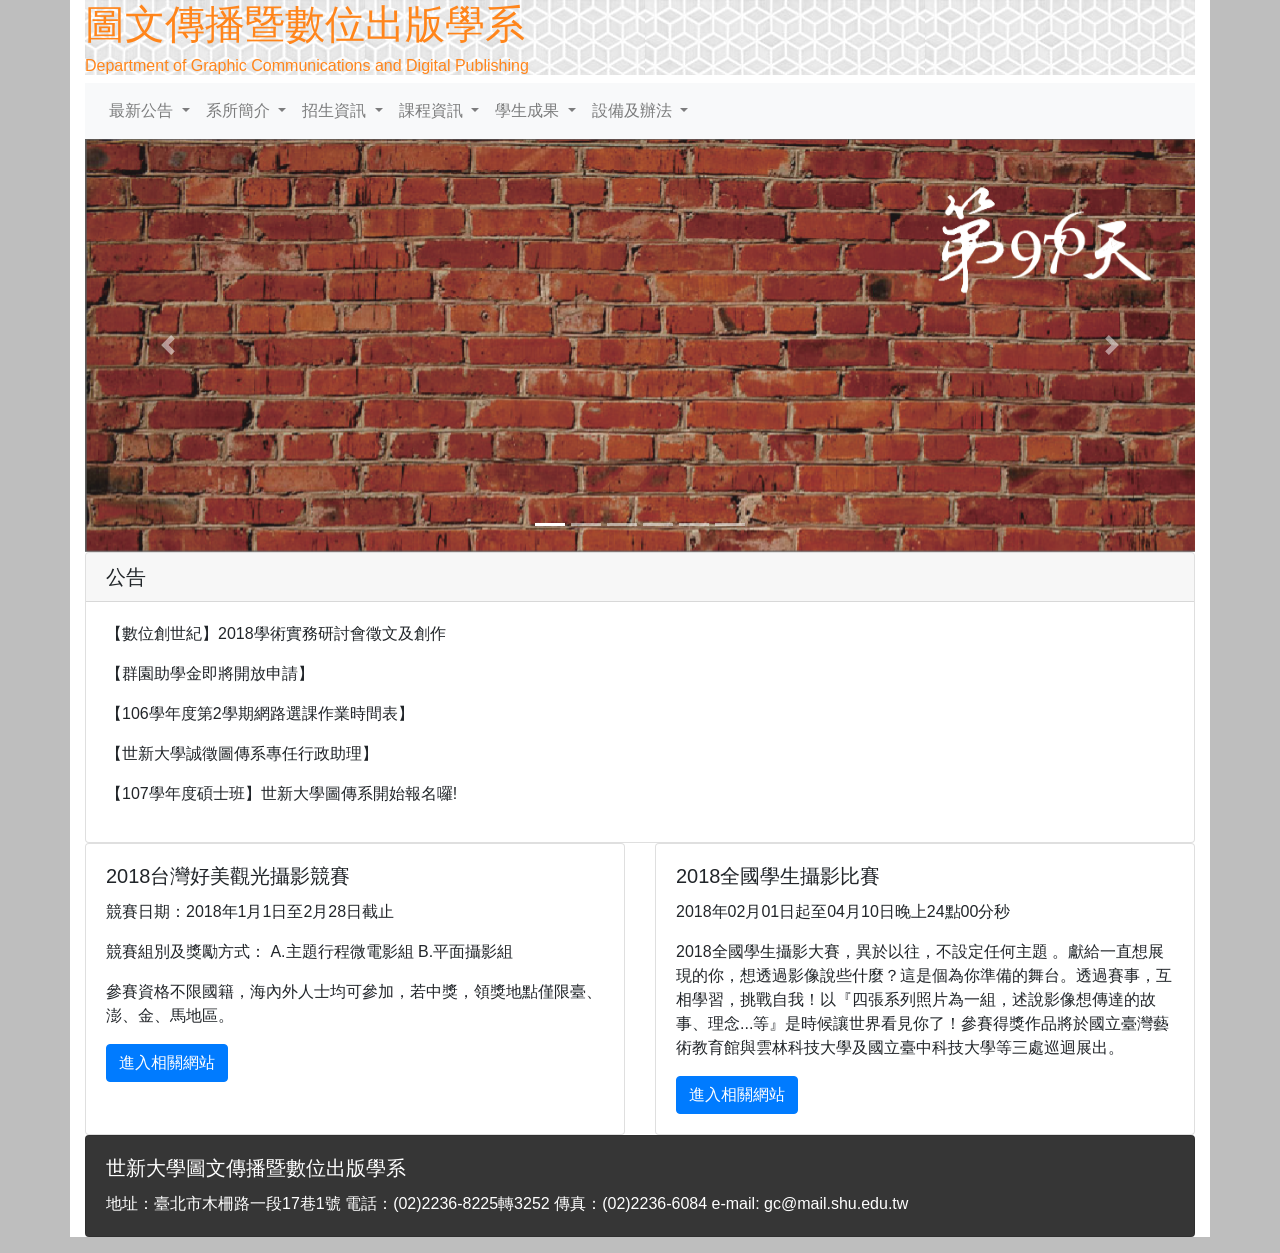
==== index.html @ d30d3207 "0116-2" ====
<!DOCTYPE html>
<html lang="en">

<head>
    <meta charset="UTF-8">
    <link href='http://fonts.googleleapis.com/css?family=Maven+Pro:900,400' rel='stylesheet' type='text/css'>
    <link rel="stylesheet" href="css/bootstrap.css">
    <link rel="stylesheet" href="css/bootstrap.min.css">
    <link rel="stylesheet" href="css/bootstrap-grid.css">
    <link rel="stylesheet" href="css/bootstrap-reboot.css">
    <link rel="stylesheet" href="css/bootstrap-reboot.min.css">
    <link rel="stylesheet" href="style.css">
    <title>圖文傳播暨數位出版學系</title>
</head>

<body>
    <div class="container">
        <header>
            <div id="div01">
                <h1>圖文傳播暨數位出版學系</h1>
                <h6>Department of Graphic Communications and Digital Publishing</h6>
            </div>
        </header>
        <nav class="navbar navbar-expand-lg navbar-light bg-light">
            <button class="navbar-toggler" type="button" data-toggle="collapse" data-target="#navbarSupportedContent" aria-controls="navbarSupportedContent" aria-expanded="false" aria-label="Toggle navigation">
                <span class="navbar-toggler-icon"></span>
            </button>
            <div class="collapse navbar-collapse" id="navbarSupportedContent">
                <ul class="navbar-nav mr-auto">
                    <a class="nav-link dropdown-toggle" href="#" id="navbarDropdown" role="button" data-toggle="dropdown" aria-haspopup="true" aria-expanded="false">
          最新公告
        </a>
                    <div class="dropdown-menu" aria-labelledby="navbarDropdown">
                        <a class="dropdown-item " href="# ">行政公告</a>
                        <a class="dropdown-item " href="# ">榮譽榜</a>
                        <a class="dropdown-item " href="# ">講座資訊</a>
                        <a class="dropdown-item " href="# ">研討會</a>
                        <a class="dropdown-item " href="# ">競賽資訊</a>
                        <a class="dropdown-item " href="# ">畢業流向</a>
                    </div>
                    </li>
                    <li class="nav-item dropdown">
                        <a class="nav-link dropdown-toggle" href="#" id="navbarDropdown" role="button" data-toggle="dropdown" aria-haspopup="true" aria-expanded="false">
          系所簡介
        </a>
                        <div class="dropdown-menu" aria-labelledby="navbarDropdown">
                            <a class="dropdown-item " href="# ">關於圖傳</a>
                            <a class="dropdown-item " href="# ">專任師資</a>
                            <a class="dropdown-item " href="# ">兼任師資</a>
                            <a class="dropdown-item " href="# ">行政人員</a>
                        </div>
                    </li>
                    <li class="nav-item dropdown">
                        <a class="nav-link dropdown-toggle" href="#" id="navbarDropdown" role="button" data-toggle="dropdown" aria-haspopup="true" aria-expanded="false">
          招生資訊
        </a>
                        <div class="dropdown-menu" aria-labelledby="navbarDropdown">
                            <a class="dropdown-item " href="# ">大學部招生</a>
                            <a class="dropdown-item " href="# ">研究所招生</a>
                            <a class="dropdown-item " href="# ">在職生專班招生</a>
                            <a class="dropdown-item " href="# ">轉學生入學</a>
                        </div>
                    </li>
                    <li class="nav-item dropdown">
                        <a class="nav-link dropdown-toggle" href="#" id="navbarDropdown" role="button" data-toggle="dropdown" aria-haspopup="true" aria-expanded="false">
          課程資訊
        </a>
                        <div class="dropdown-menu" aria-labelledby="navbarDropdown">
                            <a class="dropdown-item " href="# ">學士班</a>
                            <a class="dropdown-item " href="# ">碩士班</a>
                            <a class="dropdown-item " href="# ">圖傳學程</a>
                            <a class="dropdown-item " href="# ">輔系雙主修</a>
                        </div>
                    </li>
                    <li class="nav-item dropdown">
                        <a class="nav-link dropdown-toggle" href="#" id="navbarDropdown" role="button" data-toggle="dropdown" aria-haspopup="true" aria-expanded="false">
          學生成果
        </a>
                        <div class="dropdown-menu" aria-labelledby="navbarDropdown">
                            <a class="dropdown-item " href="# ">畢業創作</a>
                            <a class="dropdown-item " href="# ">圖傳設計專題</a>
                        </div>
                    </li>
                    <li class="nav-item dropdown">
                        <a class="nav-link dropdown-toggle" href="#" id="navbarDropdown" role="button" data-toggle="dropdown" aria-haspopup="true" aria-expanded="false">
          設備及辦法
        </a>
                        <div class="dropdown-menu" aria-labelledby="navbarDropdown">
                            <a class="dropdown-item " href="# ">一般教室</a>
                            <a class="dropdown-item " href="# ">專業教室</a>
                            <a class="dropdown-item " href="# ">實驗室</a>
                        </div>
                    </li>
                </ul>
            </div>
        </nav>
        <div id="carouselExampleIndicators" class="carousel slide" data-ride="carousel">
            <ol class="carousel-indicators">
                <li data-target="#carouselExampleIndicators" data-slide-to="0" class="active"></li>
                <li data-target="#carouselExampleIndicators" data-slide-to="1"></li>
                <li data-target="#carouselExampleIndicators" data-slide-to="2"></li>
                <li data-target="#carouselExampleIndicators" data-slide-to="3"></li>
                <li data-target="#carouselExampleIndicators" data-slide-to="4"></li>
                <li data-target="#carouselExampleIndicators" data-slide-to="5"></li>
            </ol>
            <div class="carousel-inner">
                <div class="carousel-item active">
                    <img class="d-block w-100" src="img/03.png" alt="First slide">
                </div>
                <div class="carousel-item">
                    <img class="d-block w-100" src="img/02.png" alt="Second slide">
                </div>
                <div class="carousel-item">
                    <img class="d-block w-100" src="img/01.jpg" alt="Third slide">
                </div>
                <div class="carousel-item">
                    <img class="d-block w-100" src="img/04.jpg" alt="Fourth slide">
                </div>
                <div class="carousel-item">
                    <img class="d-block w-100" src="img/05.jpg" alt="Fifth slide">
                </div>
                <div class="carousel-item">
                    <img class="d-block w-100" src="img/06.jpg" alt="Sixth slide">
                </div>
            </div>
            <a class="carousel-control-prev" href="#carouselExampleIndicators" role="button" data-slide="prev">
    <span class="carousel-control-prev-icon" aria-hidden="true"></span>
    <span class="sr-only">Previous</span>
  </a>
            <a class="carousel-control-next" href="#carouselExampleIndicators" role="button" data-slide="next">
    <span class="carousel-control-next-icon" aria-hidden="true"></span>
    <span class="sr-only">Next</span>
  </a>
        </div>
        <div class="card">
            <h5 class="card-header">公告</h5>
            <div class="card-body">
                <p>【數位創世紀】2018學術實務研討會徵文及創作</p>
                <p>【群園助學金即將開放申請】</p>
                <p>【106學年度第2學期網路選課作業時間表】</p>
                <p>【世新大學誠徵圖傳系專任行政助理】</p>
                <p>【107學年度碩士班】世新大學圖傳系開始報名囉!</p>
            </div>
        </div>
        <div class="card-deck">
            <div class="card">
                <div class="card-body">
                    <h5 class="card-title">2018台灣好美觀光攝影競賽</h5>
                    <p class="card-text">
                        競賽日期：2018年1月1日至2月28日截止
                        <p>競賽組別及獎勵方式： A.主題行程微電影組 B.平面攝影組</p>
                        <p>參賽資格不限國籍，海內外人士均可參加，若中獎，領獎地點僅限臺、澎、金、馬地區。</p>
                        <a href="#" class="btn btn-primary">進入相關網站</a>
                    </p>
                </div>
            </div>
            <div class="card">
                <div class="card-body">
                    <h5 class="card-title">2018全國學生攝影比賽</h5>
                    <p class="card-text">2018年02月01日起至04月10日晚上24點00分秒</p>
                    <p>2018全國學生攝影大賽，異於以往，不設定任何主題 。獻給一直想展現的你，想透過影像說些什麼？這是個為你準備的舞台。透過賽事，互相學習，挑戰自我！以『四張系列照片為一組，述說影像想傳達的故事、理念...等』是時候讓世界看見你了！參賽得獎作品將於國立臺灣藝術教育館與雲林科技大學及國立臺中科技大學等三處巡迴展出。</p>
                    <a href="#" class="btn btn-primary">進入相關網站</a>
                </div>
            </div>
        </div>
        <footer>
            <div class="card mb-3" id="div02">
                <div class="card-body " id="div03">
                    <h5 class="card-title">世新大學圖文傳播暨數位出版學系</h5>
                    <p class="card-text">地址：臺北市木柵路一段17巷1號 電話：(02)2236-8225轉3252 傳真：(02)2236-6084 e-mail: gc@mail.shu.edu.tw</p>
                </div>
            </div>
        </footer>
    </div>
    <script src="js/jquery-3.2.1.min.js"></script>
    <script src="js/bootstrap.js"></script>
    <script src="js/bootstrap.bundle.js"></script>
    <script src="js/bootstrap.bundle.min.js"></script>
    <script src="js/bootstrap.min.js"></script>
</body>

</html>
---- style.css ----
/*header*/

#div01 {
    color: #FF851B;
    background-image: url(img/003.jpg);
}




















/*body*/

body {
    background-color: #bebebe;
}

.container {
    background-color: #ffffff;
}



















/*footer*/

#div02 {
    background-color: #363636;
}

#div03 {
    color: #FFFFFF;
}
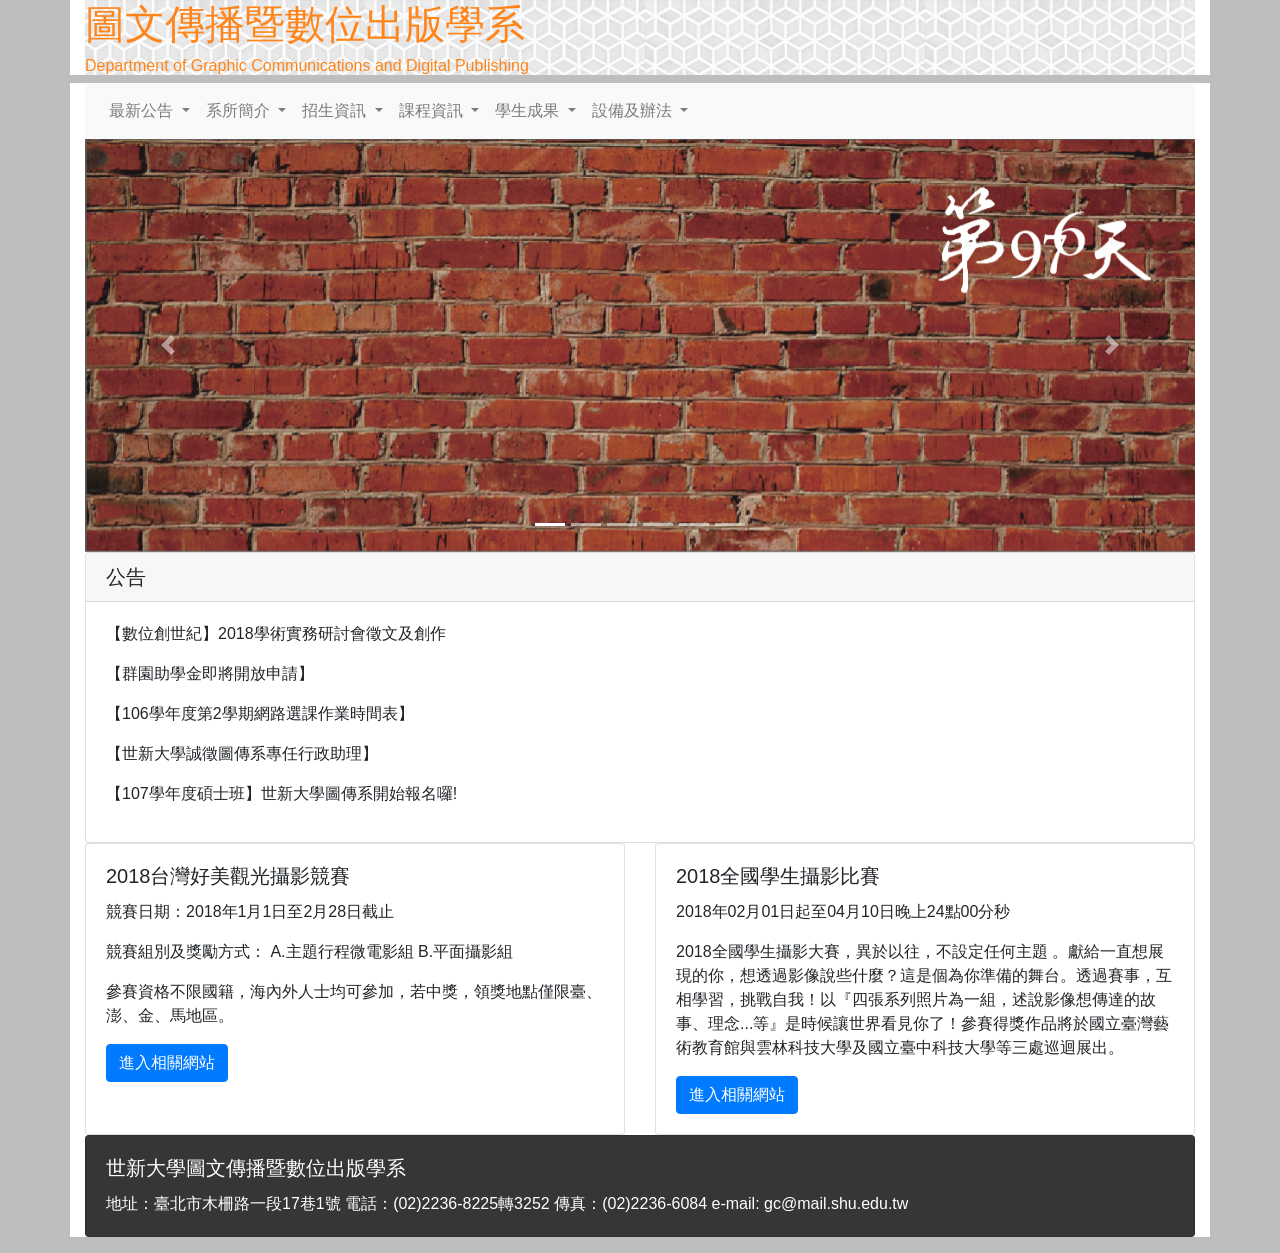
==== commit c72bd4e0: "106-3" ====
--- a/index.html
+++ b/index.html
@@ -21,6 +21,8 @@
                 <h6>Department of Graphic Communications and Digital Publishing</h6>
             </div>
         </header>
+    </div>
+    <div class="container">
         <nav class="navbar navbar-expand-lg navbar-light bg-light">
             <button class="navbar-toggler" type="button" data-toggle="collapse" data-target="#navbarSupportedContent" aria-controls="navbarSupportedContent" aria-expanded="false" aria-label="Toggle navigation">
                 <span class="navbar-toggler-icon"></span>
@@ -94,6 +96,8 @@
                 </ul>
             </div>
         </nav>
+    </div>
+    <div class="container">
         <div id="carouselExampleIndicators" class="carousel slide" data-ride="carousel">
             <ol class="carousel-indicators">
                 <li data-target="#carouselExampleIndicators" data-slide-to="0" class="active"></li>
@@ -132,6 +136,8 @@
     <span class="sr-only">Next</span>
   </a>
         </div>
+    </div>
+    <div class="container">
         <div class="card">
             <h5 class="card-header">公告</h5>
             <div class="card-body">
@@ -163,6 +169,8 @@
                 </div>
             </div>
         </div>
+    </div>
+    <div class="container">
         <footer>
             <div class="card mb-3" id="div02">
                 <div class="card-body " id="div03">
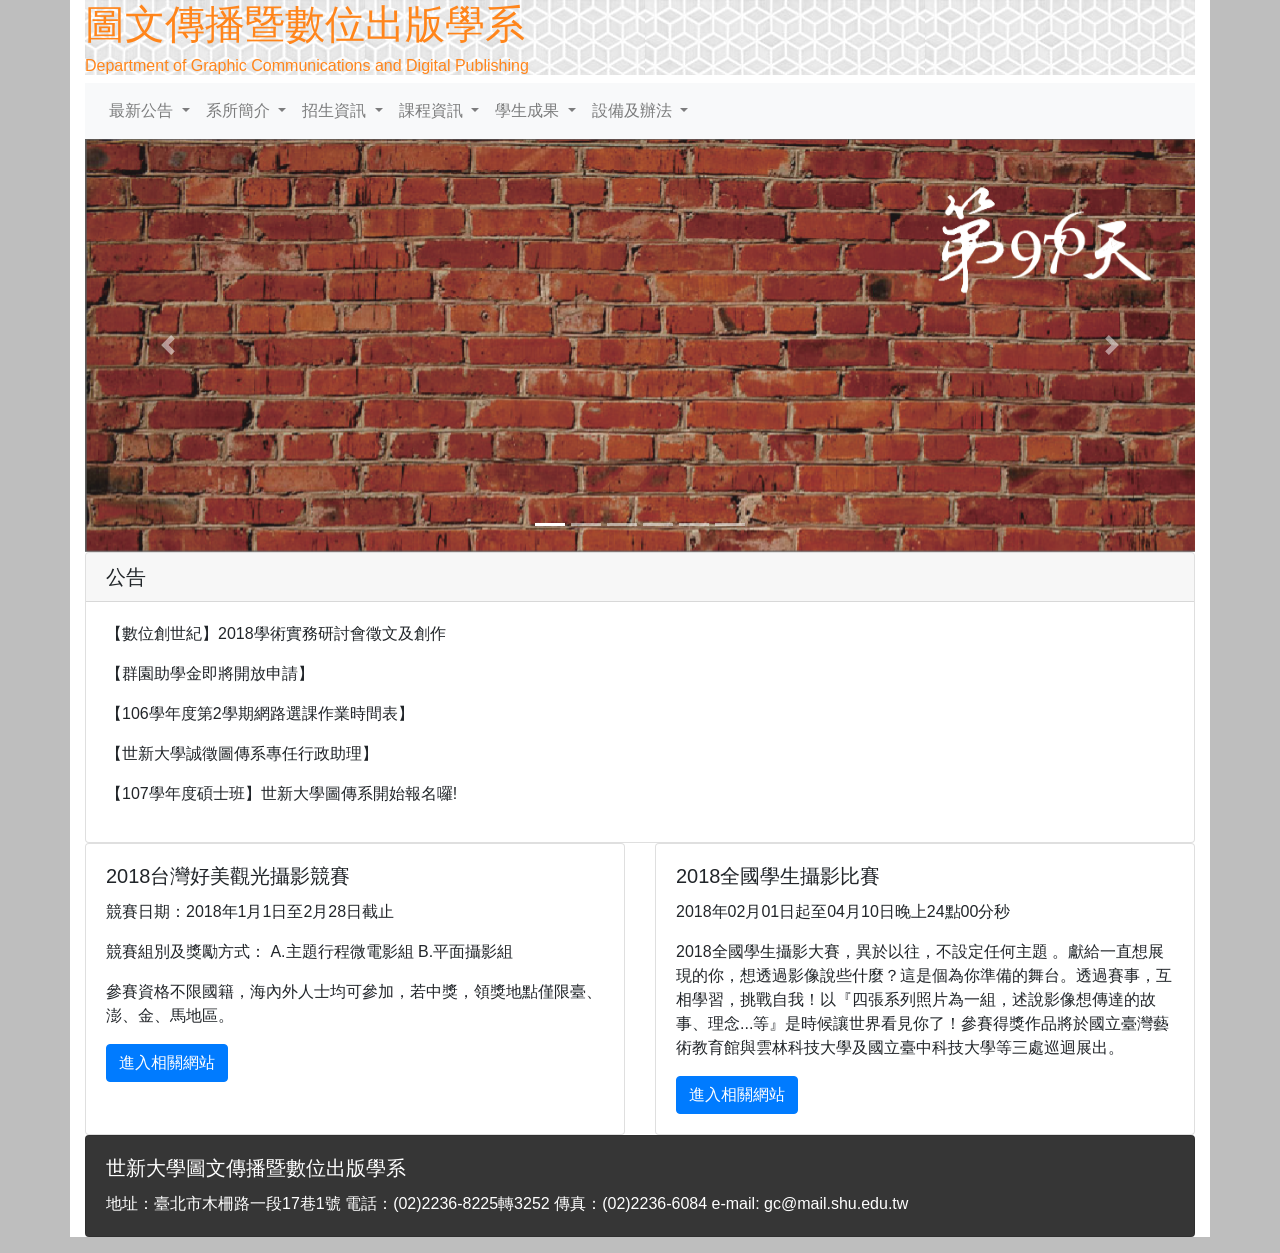
==== commit d35a5412: "0116-4" ====
--- a/index.html
+++ b/index.html
@@ -21,8 +21,6 @@
                 <h6>Department of Graphic Communications and Digital Publishing</h6>
             </div>
         </header>
-    </div>
-    <div class="container">
         <nav class="navbar navbar-expand-lg navbar-light bg-light">
             <button class="navbar-toggler" type="button" data-toggle="collapse" data-target="#navbarSupportedContent" aria-controls="navbarSupportedContent" aria-expanded="false" aria-label="Toggle navigation">
                 <span class="navbar-toggler-icon"></span>
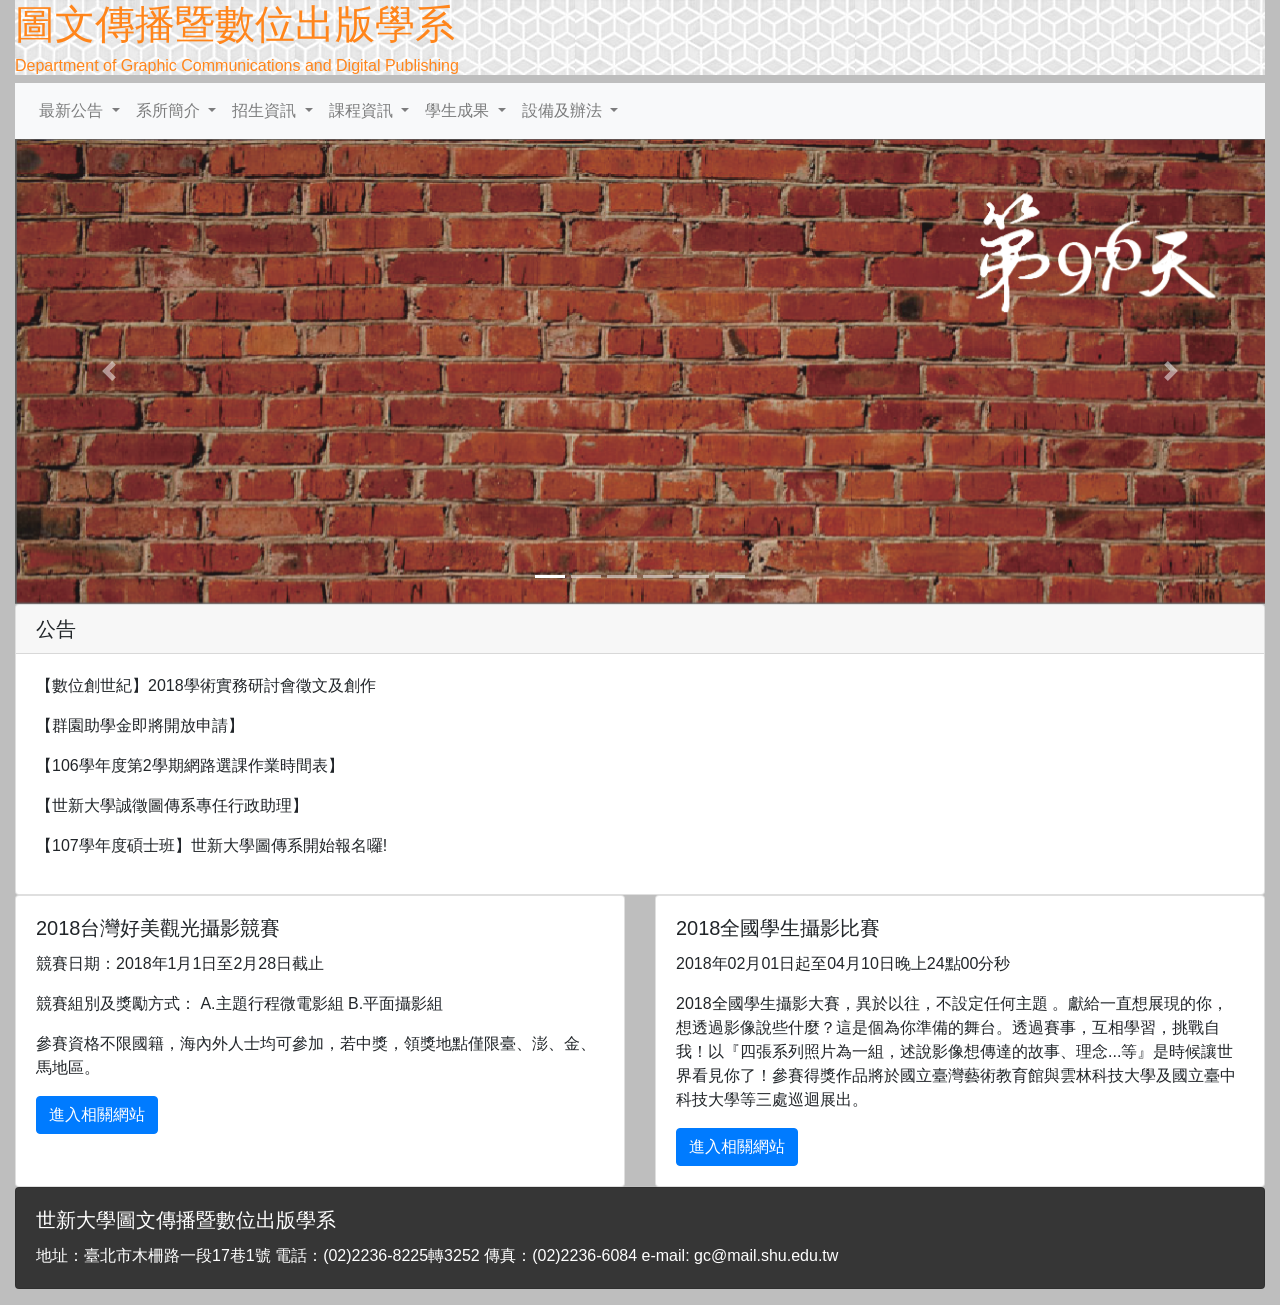
==== commit 8ccccb10: "0116-5" ====
--- a/index.html
+++ b/index.html
@@ -14,7 +14,7 @@
 </head>
 
 <body>
-    <div class="container">
+    <div class="container-fluid">
         <header>
             <div id="div01">
                 <h1>圖文傳播暨數位出版學系</h1>
@@ -95,7 +95,7 @@
             </div>
         </nav>
     </div>
-    <div class="container">
+    <div class="container-fluid">
         <div id="carouselExampleIndicators" class="carousel slide" data-ride="carousel">
             <ol class="carousel-indicators">
                 <li data-target="#carouselExampleIndicators" data-slide-to="0" class="active"></li>
@@ -135,7 +135,7 @@
   </a>
         </div>
     </div>
-    <div class="container">
+    <div class="container-fluid">
         <div class="card">
             <h5 class="card-header">公告</h5>
             <div class="card-body">
@@ -168,7 +168,7 @@
             </div>
         </div>
     </div>
-    <div class="container">
+    <div class="container-fluid">
         <footer>
             <div class="card mb-3" id="div02">
                 <div class="card-body " id="div03">
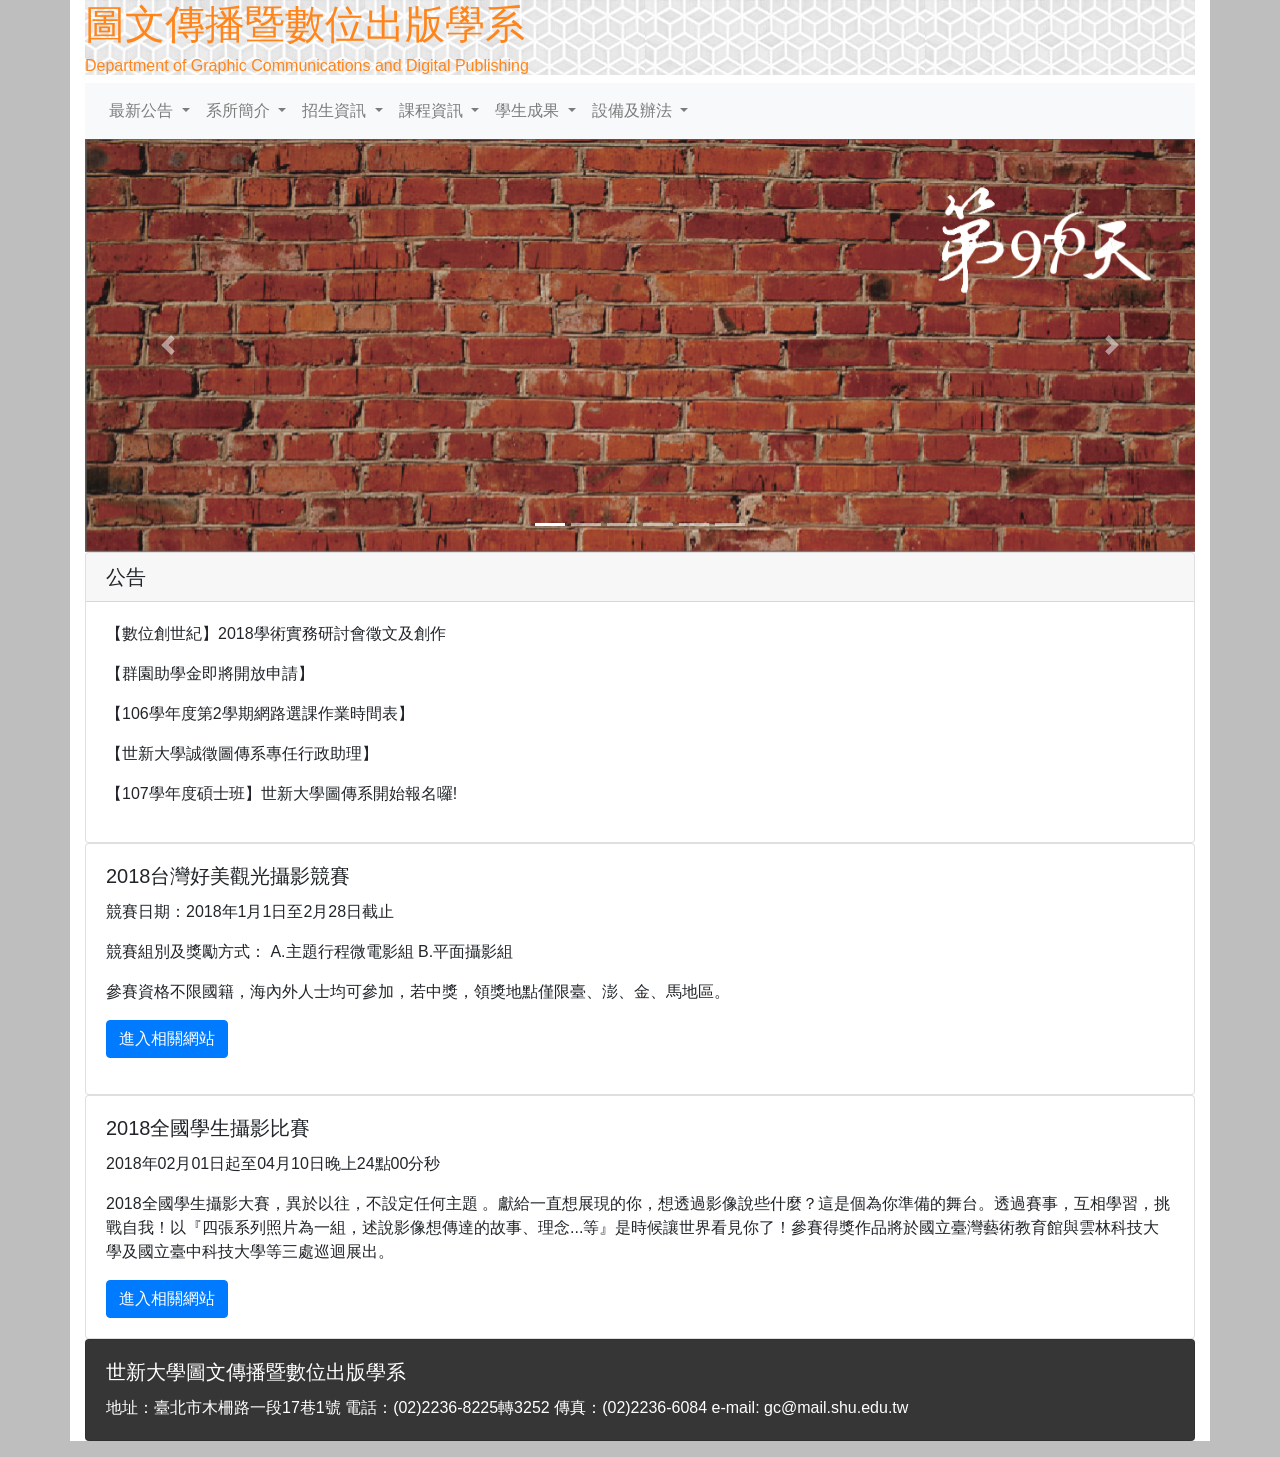
==== commit 367ca2b7: "0116-6" ====
--- a/index.html
+++ b/index.html
@@ -14,7 +14,7 @@
 </head>
 
 <body>
-    <div class="container-fluid">
+    <div class="container">
         <header>
             <div id="div01">
                 <h1>圖文傳播暨數位出版學系</h1>
@@ -95,7 +95,7 @@
             </div>
         </nav>
     </div>
-    <div class="container-fluid">
+    <div class="container">
         <div id="carouselExampleIndicators" class="carousel slide" data-ride="carousel">
             <ol class="carousel-indicators">
                 <li data-target="#carouselExampleIndicators" data-slide-to="0" class="active"></li>
@@ -135,7 +135,7 @@
   </a>
         </div>
     </div>
-    <div class="container-fluid">
+    <div class="container">
         <div class="card">
             <h5 class="card-header">公告</h5>
             <div class="card-body">
@@ -146,29 +146,27 @@
                 <p>【107學年度碩士班】世新大學圖傳系開始報名囉!</p>
             </div>
         </div>
-        <div class="card-deck">
-            <div class="card">
-                <div class="card-body">
-                    <h5 class="card-title">2018台灣好美觀光攝影競賽</h5>
-                    <p class="card-text">
-                        競賽日期：2018年1月1日至2月28日截止
-                        <p>競賽組別及獎勵方式： A.主題行程微電影組 B.平面攝影組</p>
-                        <p>參賽資格不限國籍，海內外人士均可參加，若中獎，領獎地點僅限臺、澎、金、馬地區。</p>
-                        <a href="#" class="btn btn-primary">進入相關網站</a>
-                    </p>
-                </div>
+        <div class="card">
+            <div class="card-body">
+                <h5 class="card-title">2018台灣好美觀光攝影競賽</h5>
+                <p class="card-text">
+                    競賽日期：2018年1月1日至2月28日截止
+                    <p>競賽組別及獎勵方式： A.主題行程微電影組 B.平面攝影組</p>
+                    <p>參賽資格不限國籍，海內外人士均可參加，若中獎，領獎地點僅限臺、澎、金、馬地區。</p>
+                    <a href="#" class="btn btn-primary">進入相關網站</a>
+                </p>
             </div>
-            <div class="card">
-                <div class="card-body">
-                    <h5 class="card-title">2018全國學生攝影比賽</h5>
-                    <p class="card-text">2018年02月01日起至04月10日晚上24點00分秒</p>
-                    <p>2018全國學生攝影大賽，異於以往，不設定任何主題 。獻給一直想展現的你，想透過影像說些什麼？這是個為你準備的舞台。透過賽事，互相學習，挑戰自我！以『四張系列照片為一組，述說影像想傳達的故事、理念...等』是時候讓世界看見你了！參賽得獎作品將於國立臺灣藝術教育館與雲林科技大學及國立臺中科技大學等三處巡迴展出。</p>
-                    <a href="#" class="btn btn-primary">進入相關網站</a>
-                </div>
+        </div>
+        <div class="card">
+            <div class="card-body">
+                <h5 class="card-title">2018全國學生攝影比賽</h5>
+                <p class="card-text">2018年02月01日起至04月10日晚上24點00分秒</p>
+                <p>2018全國學生攝影大賽，異於以往，不設定任何主題 。獻給一直想展現的你，想透過影像說些什麼？這是個為你準備的舞台。透過賽事，互相學習，挑戰自我！以『四張系列照片為一組，述說影像想傳達的故事、理念...等』是時候讓世界看見你了！參賽得獎作品將於國立臺灣藝術教育館與雲林科技大學及國立臺中科技大學等三處巡迴展出。</p>
+                <a href="#" class="btn btn-primary">進入相關網站</a>
             </div>
         </div>
     </div>
-    <div class="container-fluid">
+    <div class="container">
         <footer>
             <div class="card mb-3" id="div02">
                 <div class="card-body " id="div03">
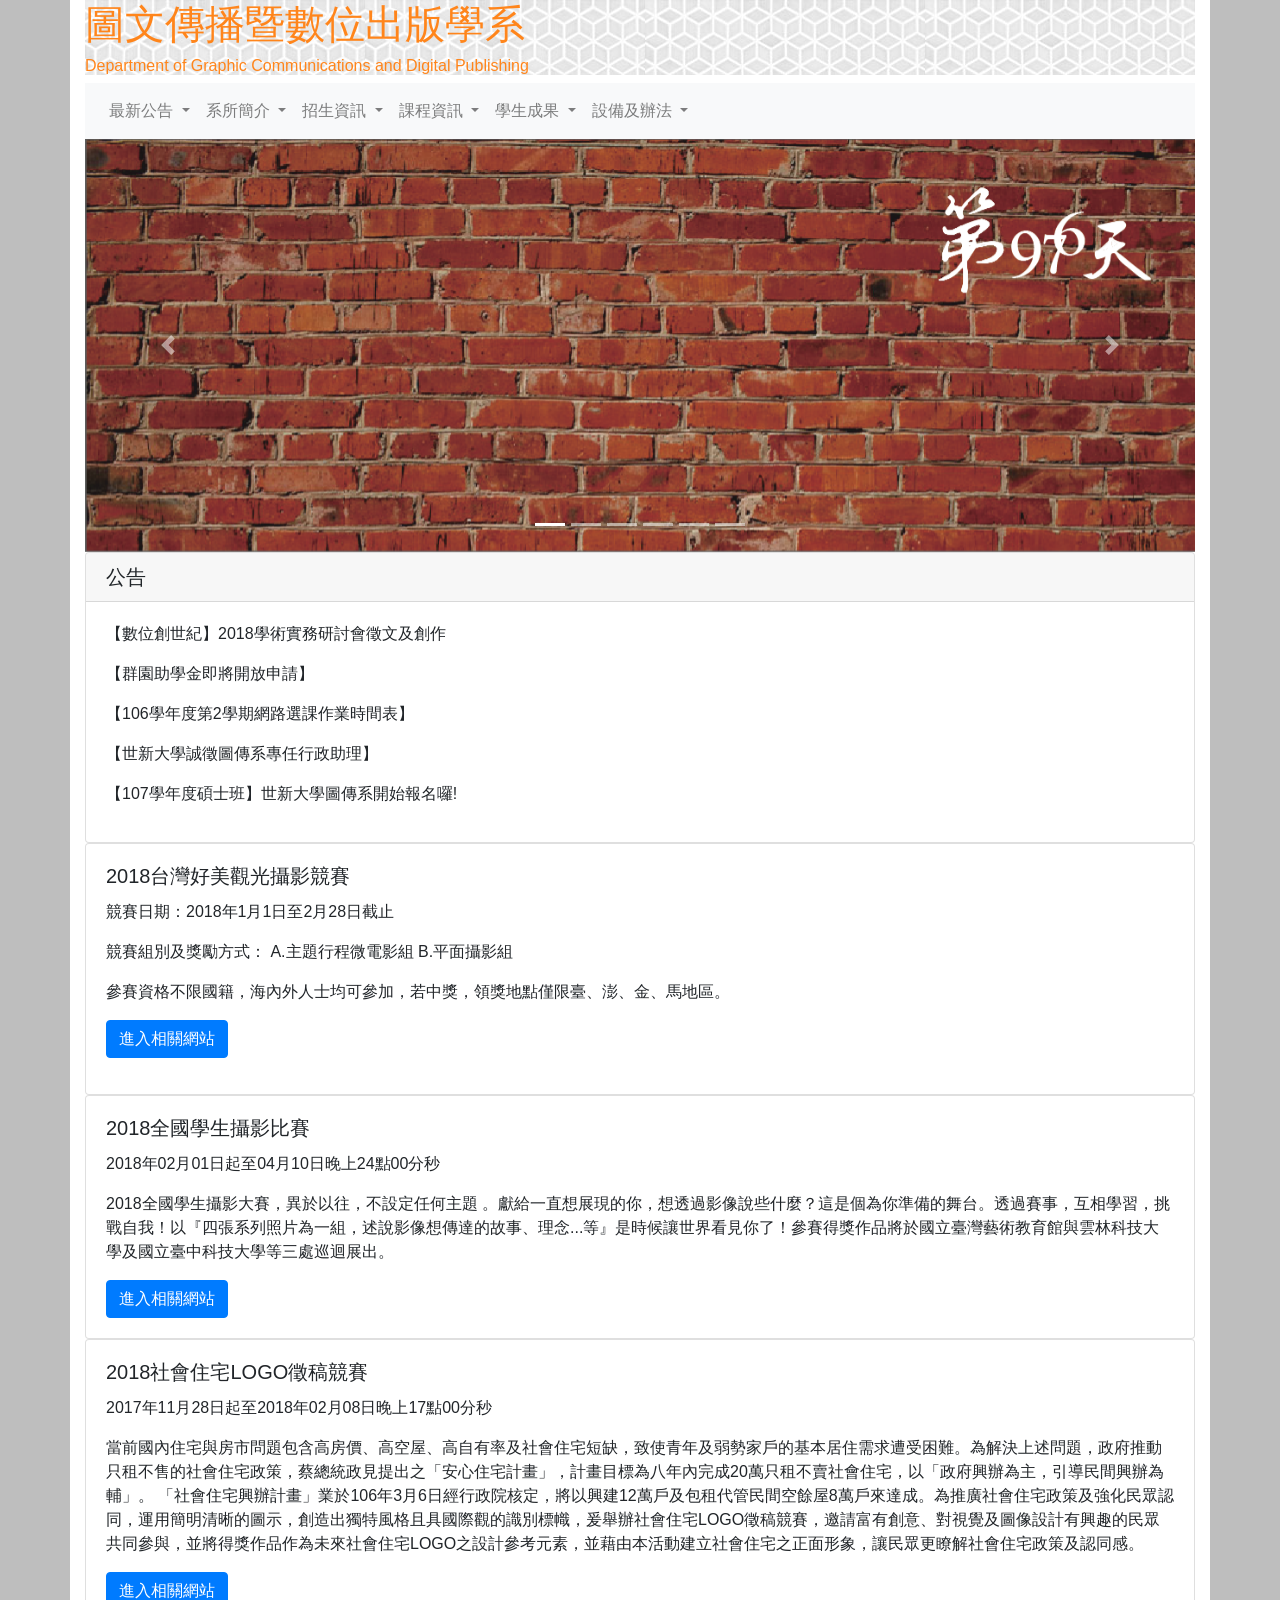
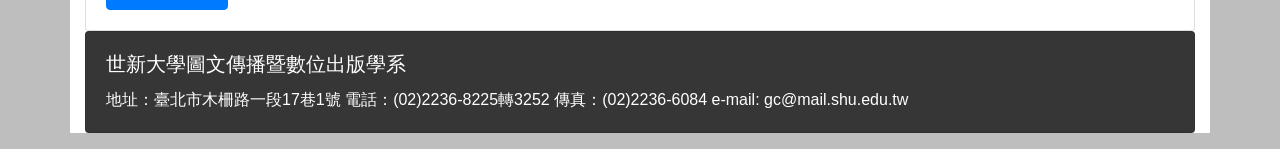
==== commit 43e83377: "0116-7" ====
--- a/index.html
+++ b/index.html
@@ -165,6 +165,15 @@
                 <a href="#" class="btn btn-primary">進入相關網站</a>
             </div>
         </div>
+        <div class="card">
+            <div class="card-body">
+                <h5 class="card-title">2018社會住宅LOGO徵稿競賽</h5>
+                <p class="card-text">2017年11月28日起至2018年02月08日晚上17點00分秒</p>
+                <p>當前國內住宅與房市問題包含高房價、高空屋、高自有率及社會住宅短缺，致使青年及弱勢家戶的基本居住需求遭受困難。為解決上述問題，政府推動只租不售的社會住宅政策，蔡總統政見提出之「安心住宅計畫」，計畫目標為八年內完成20萬只租不賣社會住宅，以「政府興辦為主，引導民間興辦為輔」。 「社會住宅興辦計畫」業於106年3月6日經行政院核定，將以興建12萬戶及包租代管民間空餘屋8萬戶來達成。為推廣社會住宅政策及強化民眾認同，運用簡明清晰的圖示，創造出獨特風格且具國際觀的識別標幟，爰舉辦社會住宅LOGO徵稿競賽，邀請富有創意、對視覺及圖像設計有興趣的民眾共同參與，並將得獎作品作為未來社會住宅LOGO之設計參考元素，並藉由本活動建立社會住宅之正面形象，讓民眾更瞭解社會住宅政策及認同感。
+                </p>
+                <a href="#" class="btn btn-primary">進入相關網站</a>
+            </div>
+        </div>
     </div>
     <div class="container">
         <footer>
